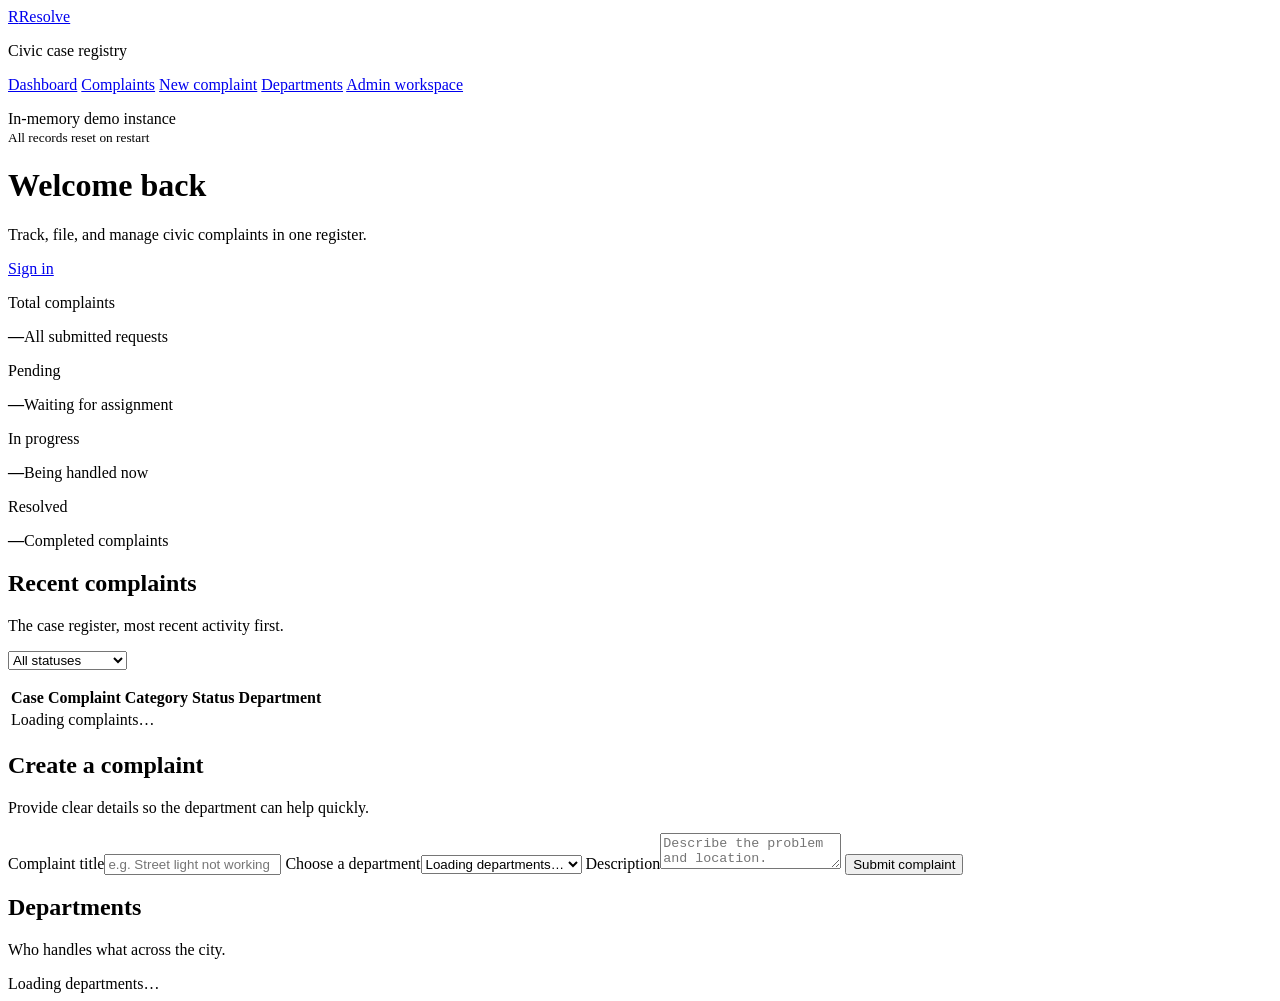
==== src/main/resources/static/index.html @ abf4fbda "Deployable Spring Boot complaint system with Dockerfile" ====
<!doctype html>
<html lang="en">
<head>
  <meta charset="UTF-8">
  <meta name="viewport" content="width=device-width, initial-scale=1.0">
  <title>Resolve | Complaint Management</title>
  <link rel="preconnect" href="https://fonts.googleapis.com">
  <link rel="preconnect" href="https://fonts.gstatic.com" crossorigin>
  <link href="https://fonts.googleapis.com/css2?family=Source+Serif+4:opsz,wght@8..60,500;8..60,600;8..60,700&family=Public+Sans:wght@400;500;600;700&family=IBM+Plex+Mono:wght@500;600&display=swap" rel="stylesheet">
  <link rel="stylesheet" href="/styles.css">
</head>
<body>
<aside class="sidebar">
  <a class="brand" href="#top"><span class="brand-mark">R</span>Resolve</a>
  <p class="brand-sub">Civic case registry</p>
  <nav>
    <a class="active" href="#dashboard">Dashboard</a>
    <a href="#complaints">Complaints</a>
    <a href="#new-complaint">New complaint</a>
    <a href="#departments">Departments</a>
    <a href="/admin-login.html">Admin workspace</a>
  </nav>
  <p class="sidebar-note">In-memory demo instance<br><small>All records reset on restart</small></p>
</aside>

<main id="top">
  <header>
    <div>
      <h1>Welcome back</h1>
      <p class="muted">Track, file, and manage civic complaints in one register.</p>
    </div>
    <a class="primary" href="/login.html">Sign in</a>
  </header>

  <section id="dashboard" class="summary-grid">
    <article><p>Total complaints</p><strong id="totalCount">—</strong><span>All submitted requests</span></article>
    <article><p>Pending</p><strong id="pendingCount">—</strong><span>Waiting for assignment</span></article>
    <article><p>In progress</p><strong id="progressCount">—</strong><span>Being handled now</span></article>
    <article><p>Resolved</p><strong id="resolvedCount">—</strong><span>Completed complaints</span></article>
  </section>

  <section id="complaints" class="panel">
    <div class="section-heading">
      <div>
        <h2>Recent complaints</h2>
        <p class="muted">The case register, most recent activity first.</p>
      </div>
      <select id="statusFilter" onchange="loadComplaints()">
        <option value="">All statuses</option>
        <option>PENDING</option>
        <option>ASSIGNED</option>
        <option>IN_PROGRESS</option>
        <option>RESOLVED</option>
        <option>REJECTED</option>
        <option>CLOSED</option>
      </select>
    </div>
    <p id="message" class="message" aria-live="polite"></p>
    <div class="table-wrap">
      <table>
        <thead><tr><th>Case</th><th>Complaint</th><th>Category</th><th>Status</th><th>Department</th></tr></thead>
        <tbody id="complaintRows"><tr><td colspan="5">Loading complaints…</td></tr></tbody>
      </table>
    </div>
  </section>

  <section id="new-complaint" class="two-col">
    <div class="panel">
      <h2>Create a complaint</h2>
      <p class="muted">Provide clear details so the department can help quickly.</p>
      <form id="complaintForm">
        <label>Complaint title<input id="title" required maxlength="100" placeholder="e.g. Street light not working"></label>
        <label>Choose a department<select id="departmentId" required><option value="">Loading departments…</option></select></label>
        <label>Description<textarea id="description" required maxlength="1000" placeholder="Describe the problem and location."></textarea></label>

        <button class="primary" type="submit">Submit complaint</button>
      </form>
    </div>
    <div id="departments" class="panel">
      <h2>Departments</h2>
      <p class="muted">Who handles what across the city.</p>
      <div id="departmentList" class="department-list">Loading departments…</div>
    </div>
  </section>

</main>
<script src="/app.js"></script>
</body>
</html>
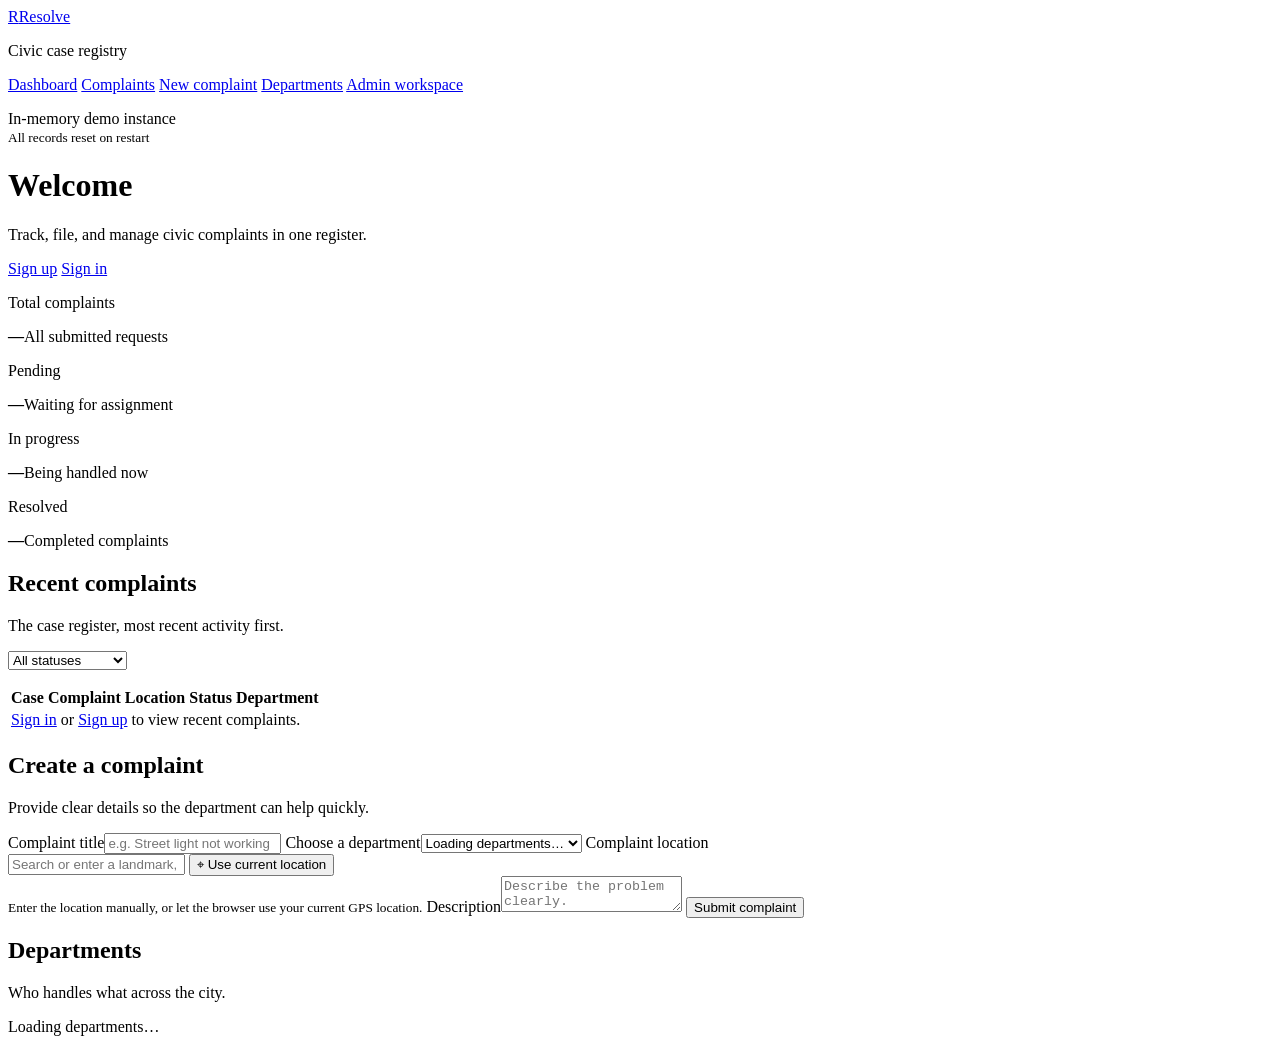
==== commit c2a4e8f8: "Add citizen signup, protect recent complaints with authentication, and configure Google OAuth" ====
--- a/src/main/resources/static/index.html
+++ b/src/main/resources/static/index.html
@@ -26,10 +26,13 @@
 <main id="top">
   <header>
     <div>
-      <h1>Welcome back</h1>
+      <h1 id="welcomeTitle">Welcome</h1>
       <p class="muted">Track, file, and manage civic complaints in one register.</p>
     </div>
-    <a class="primary" href="/login.html">Sign in</a>
+    <div class="header-actions" id="headerActions">
+      <a class="secondary" href="/signup.html">Sign up</a>
+      <a class="primary" href="/login.html">Sign in</a>
+    </div>
   </header>
 
   <section id="dashboard" class="summary-grid">
@@ -58,10 +61,18 @@
     <p id="message" class="message" aria-live="polite"></p>
     <div class="table-wrap">
       <table>
-        <thead><tr><th>Case</th><th>Complaint</th><th>Category</th><th>Status</th><th>Department</th></tr></thead>
-        <tbody id="complaintRows"><tr><td colspan="5">Loading complaints…</td></tr></tbody>
+        <thead><tr><th>Case</th><th>Complaint</th><th>Location</th><th>Status</th><th>Department</th><th></th></tr></thead>
+        <tbody id="complaintRows"><tr><td colspan="6" class="login-prompt"><a href="/login.html">Sign in</a> or <a href="/signup.html">Sign up</a> to view recent complaints.</td></tr></tbody>
       </table>
     </div>
+  </section>
+
+  <section id="complaintDetails" class="panel complaint-details" hidden>
+    <div class="section-heading"><div><h2 id="detailTitle">Complaint details</h2><p id="detailMeta" class="muted"></p></div><button id="closeDetailsButton" class="small-button" type="button">Close</button></div>
+    <p id="detailDescription"></p>
+    <p><strong>Location:</strong> <span id="detailLocation"></span></p>
+    <h3>Current status</h3>
+    <div id="statusTimeline" class="status-timeline"></div>
   </section>
 
   <section id="new-complaint" class="two-col">
@@ -71,8 +82,14 @@
       <form id="complaintForm">
         <label>Complaint title<input id="title" required maxlength="100" placeholder="e.g. Street light not working"></label>
         <label>Choose a department<select id="departmentId" required><option value="">Loading departments…</option></select></label>
-        <label>Description<textarea id="description" required maxlength="1000" placeholder="Describe the problem and location."></textarea></label>
-
+        <label>Complaint location
+          <div class="location-picker">
+            <input id="location" required maxlength="250" placeholder="Search or enter a landmark, area, or address">
+            <button id="currentLocationButton" class="small-button" type="button">⌖ Use current location</button>
+          </div>
+          <small id="locationHint" class="muted">Enter the location manually, or let the browser use your current GPS location.</small>
+        </label>
+        <label>Description<textarea id="description" required maxlength="1000" placeholder="Describe the problem clearly."></textarea></label>
         <button class="primary" type="submit">Submit complaint</button>
       </form>
     </div>
